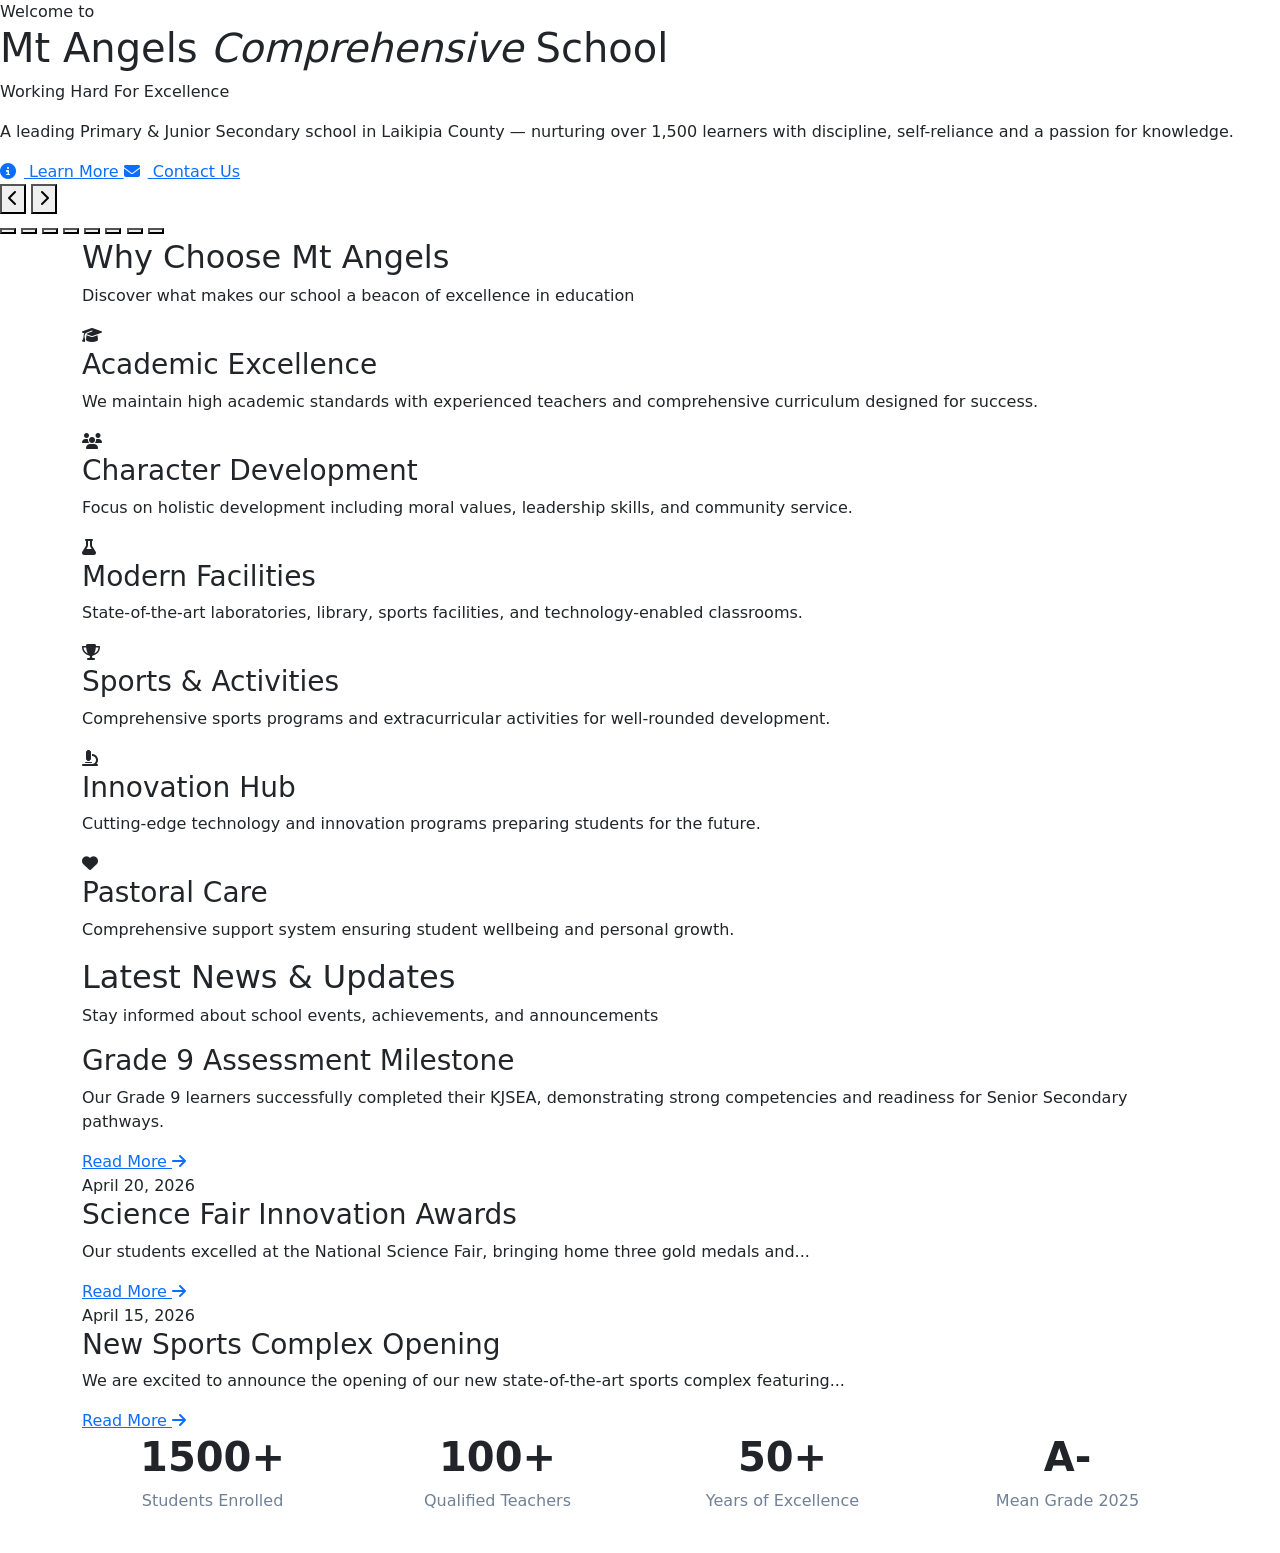
==== school-website/src/main/resources/templates/index.html @ 26427a37 "Add modern school website with Spring Boot and Thymeleaf" ====
<!DOCTYPE html>
<html xmlns:th="http://www.thymeleaf.org">
<head>
    <meta charset="UTF-8">
    <meta name="viewport" content="width=device-width, initial-scale=1.0">
    <title>Mt Angels Comprehensive School - In God We Trust</title>
    <meta name="description" content="Mt Angels Comprehensive School - Providing quality education with a focus on academic excellence, character development, and innovation.">
    <!-- Bootstrap CSS -->
    <link href="https://cdn.jsdelivr.net/npm/bootstrap@5.3.0/dist/css/bootstrap.min.css" rel="stylesheet">
    <!-- Google Fonts -->
    <link href="https://fonts.googleapis.com/css2?family=Inter:wght@300;400;500;600;700;800&display=swap" rel="stylesheet">
    <!-- Font Awesome Icons -->
    <link rel="stylesheet" href="https://cdnjs.cloudflare.com/ajax/libs/font-awesome/6.4.0/css/all.min.css">
    <!-- Custom CSS -->
    <link rel="stylesheet" th:href="@{/css/minimal.css}">
</head>
<body>

    <!-- MODERN NAVBAR -->
    <div th:replace="~{fragments/navbar :: navbar(activePage='home')}"></div>

    <!-- HERO CAROUSEL -->
    <section class="hero hero-carousel">
        <!-- Background slides (auto-crossfade) -->
        <div class="hero-slides">
            <div class="hero-slide active" style="background-image: url('/images/hero/slide-1.jpeg');"></div>
            <div class="hero-slide" style="background-image: url('/images/hero/slide-2.jpeg');"></div>
            <div class="hero-slide" style="background-image: url('/images/hero/slide-3.jpeg');"></div>
            <div class="hero-slide" style="background-image: url('/images/hero/slide-4.jpeg');"></div>
            <div class="hero-slide" style="background-image: url('/images/hero/slide-5.jpeg');"></div>
             <div class="hero-slide" style="background-image: url('/images/hero/slide-6.jpeg');"></div>
            <div class="hero-slide" style="background-image: url('/images/hero/slide-7.jpeg');"></div>
            <div class="hero-slide" style="background-image: url('/images/hero/slide-8.jpeg');"></div>

        </div>

        <!-- Dark gradient overlay for text legibility -->
        <div class="hero-overlay"></div>

        <!-- Foreground text (always visible, anchored left) -->
        <div class="hero-content hero-content-left">
            <span class="hero-eyebrow">Welcome to</span>
            <h1>Mt Angels <em>Comprehensive</em> School</h1>
            <p class="subtitle">Working Hard For Excellence</p>
            <p class="hero-lead">A leading Primary &amp; Junior Secondary school in Laikipia County &mdash; nurturing over 1,500 learners with discipline, self-reliance and a passion for knowledge.</p>
            <div class="hero-buttons">
                <a href="/about" class="btn-hero btn-primary-hero">
                    <i class="fas fa-info-circle me-2"></i>
                    Learn More
                </a>
                <a href="/contact" class="btn-hero btn-outline-hero">
                    <i class="fas fa-envelope me-2"></i>
                    Contact Us
                </a>
            </div>
        </div>

        <!-- Prev / Next arrow controls -->
        <button type="button" class="hero-arrow hero-arrow-prev" aria-label="Previous slide">
            <i class="fas fa-chevron-left"></i>
        </button>
        <button type="button" class="hero-arrow hero-arrow-next" aria-label="Next slide">
            <i class="fas fa-chevron-right"></i>
        </button>

        <!-- Slide indicators -->
        <div class="hero-indicators">
            <button type="button" class="hero-dot active" data-slide="0" aria-label="Slide 1"></button>
            <button type="button" class="hero-dot" data-slide="1" aria-label="Slide 2"></button>
            <button type="button" class="hero-dot" data-slide="2" aria-label="Slide 3"></button>
            <button type="button" class="hero-dot" data-slide="3" aria-label="Slide 4"></button>
            <button type="button" class="hero-dot" data-slide="4" aria-label="Slide 5"></button>
            <button type="button" class="hero-dot" data-slide="5" aria-label="Slide 6"></button>
            <button type="button" class="hero-dot" data-slide="6" aria-label="Slide 7"></button>
            <button type="button" class="hero-dot" data-slide="7" aria-label="Slide 8"></button>
        </div>
    </section>

    <!-- FEATURED SECTIONS -->
    <section class="featured-section">
        <div class="container">
            <h2 class="section-title">Why Choose Mt Angels</h2>
            <p class="section-subtitle">Discover what makes our school a beacon of excellence in education</p>
            <div class="feature-grid">
                <div class="feature-card">
                    <div class="feature-icon">
                        <i class="fas fa-graduation-cap"></i>
                    </div>
                    <h3 class="feature-title">Academic Excellence</h3>
                    <p class="feature-description">We maintain high academic standards with experienced teachers and comprehensive curriculum designed for success.</p>
                </div>
                <div class="feature-card">
                    <div class="feature-icon">
                        <i class="fas fa-users"></i>
                    </div>
                    <h3 class="feature-title">Character Development</h3>
                    <p class="feature-description">Focus on holistic development including moral values, leadership skills, and community service.</p>
                </div>
                <div class="feature-card">
                    <div class="feature-icon">
                        <i class="fas fa-flask"></i>
                    </div>
                    <h3 class="feature-title">Modern Facilities</h3>
                    <p class="feature-description">State-of-the-art laboratories, library, sports facilities, and technology-enabled classrooms.</p>
                </div>
                <div class="feature-card">
                    <div class="feature-icon">
                        <i class="fas fa-trophy"></i>
                    </div>
                    <h3 class="feature-title">Sports & Activities</h3>
                    <p class="feature-description">Comprehensive sports programs and extracurricular activities for well-rounded development.</p>
                </div>
                <div class="feature-card">
                    <div class="feature-icon">
                        <i class="fas fa-microscope"></i>
                    </div>
                    <h3 class="feature-title">Innovation Hub</h3>
                    <p class="feature-description">Cutting-edge technology and innovation programs preparing students for the future.</p>
                </div>
                <div class="feature-card">
                    <div class="feature-icon">
                        <i class="fas fa-heart"></i>
                    </div>
                    <h3 class="feature-title">Pastoral Care</h3>
                    <p class="feature-description">Comprehensive support system ensuring student wellbeing and personal growth.</p>
                </div>
            </div>
        </div>
    </section>

    <!-- NEWS & ANNOUNCEMENTS -->
    <section class="news-section">
        <div class="container">
            <h2 class="section-title">Latest News & Updates</h2>
            <p class="section-subtitle">Stay informed about school events, achievements, and announcements</p>
            <div class="news-grid">
                <div class="news-card">
                    <div class="news-image"></div>
                    <div class="news-content">
                     <h3 class="news-title">Grade 9 Assessment Milestone</h3>
<p class="news-excerpt">
Our Grade 9 learners successfully completed their KJSEA, demonstrating strong competencies and readiness for Senior Secondary pathways.
</p>
<a href="#" class="read-more">Read More <i class="fas fa-arrow-right"></i></a>
                    </div>
                </div>
                <div class="news-card">
                    <div class="news-image"></div>
                    <div class="news-content">
                        <div class="news-date">April 20, 2026</div>
                        <h3 class="news-title">Science Fair Innovation Awards</h3>
                        <p class="news-excerpt">Our students excelled at the National Science Fair, bringing home three gold medals and...</p>
                        <a href="#" class="read-more">Read More <i class="fas fa-arrow-right"></i></a>
                    </div>
                </div>
                <div class="news-card">
                    <div class="news-image"></div>
                    <div class="news-content">
                        <div class="news-date">April 15, 2026</div>
                        <h3 class="news-title">New Sports Complex Opening</h3>
                        <p class="news-excerpt">We are excited to announce the opening of our new state-of-the-art sports complex featuring...</p>
                        <a href="#" class="read-more">Read More <i class="fas fa-arrow-right"></i></a>
                    </div>
                </div>
            </div>
        </div>
    </section>

    <!-- QUICK STATS -->
    <section class="featured-section">
        <div class="container">
            <div class="row text-center">
                <div class="col-md-3 col-6 mb-4">
                    <h3 style="color: var(--primary-color); font-size: 2.5rem; font-weight: 800;">1500+</h3>
                    <p style="color: #718096;">Students Enrolled</p>
                </div>
                <div class="col-md-3 col-6 mb-4">
                    <h3 style="color: var(--primary-color); font-size: 2.5rem; font-weight: 800;">100+</h3>
                    <p style="color: #718096;">Qualified Teachers</p>
                </div>
                <div class="col-md-3 col-6 mb-4">
                    <h3 style="color: var(--primary-color); font-size: 2.5rem; font-weight: 800;">50+</h3>
                    <p style="color: #718096;">Years of Excellence</p>
                </div>
                <div class="col-md-3 col-6 mb-4">
                    <h3 style="color: var(--primary-color); font-size: 2.5rem; font-weight: 800;">A-</h3>
                    <p style="color: #718096;">Mean Grade 2025</p>
                </div>
            </div>
        </div>
    </section>

    <!-- FOOTER -->
    <div th:replace="~{fragments/footer :: footer}"></div>

    <!-- Bootstrap JS -->
    <script src="https://cdn.jsdelivr.net/npm/bootstrap@5.3.0/dist/js/bootstrap.bundle.min.js"></script>
    <!-- Custom JavaScript -->
    <script>
        // Hero carousel auto-rotate + dot navigation
        (function() {
            const slides = document.querySelectorAll('.hero-slide');
            const dots = document.querySelectorAll('.hero-dot');
            if (!slides.length) return;
            let current = 0;
            let timer;
            const INTERVAL = 5000;

            function show(idx) {
                slides[current].classList.remove('active');
                dots[current] && dots[current].classList.remove('active');
                current = (idx + slides.length) % slides.length;
                slides[current].classList.add('active');
                dots[current] && dots[current].classList.add('active');
            }
            function next() { show(current + 1); }
            function start() { timer = setInterval(next, INTERVAL); }
            function stop() { clearInterval(timer); }

            dots.forEach((dot, i) => {
                dot.addEventListener('click', () => { stop(); show(i); start(); });
            });

            const prevBtn = document.querySelector('.hero-arrow-prev');
            const nextBtn = document.querySelector('.hero-arrow-next');
            if (prevBtn) prevBtn.addEventListener('click', () => { stop(); show(current - 1); start(); });
            if (nextBtn) nextBtn.addEventListener('click', () => { stop(); show(current + 1); start(); });

            start();
        })();

        // Navbar scroll effect
        window.addEventListener('scroll', function() {
            const navbar = document.querySelector('.navbar');
            if (window.scrollY > 50) {
                navbar.classList.add('scrolled');
            } else {
                navbar.classList.remove('scrolled');
            }
        });

        // Smooth scroll for anchor links
        document.querySelectorAll('a[href^="#"]').forEach(anchor => {
            anchor.addEventListener('click', function (e) {
                e.preventDefault();
                const target = document.querySelector(this.getAttribute('href'));
                if (target) {
                    target.scrollIntoView({
                        behavior: 'smooth',
                        block: 'start'
                    });
                }
            });
        });

        // Add animation on scroll
        const observerOptions = {
            threshold: 0.1,
            rootMargin: '0px 0px -50px 0px'
        };

        const observer = new IntersectionObserver(function(entries) {
            entries.forEach(entry => {
                if (entry.isIntersecting) {
                    entry.target.style.opacity = '1';
                    entry.target.style.transform = 'translateY(0)';
                }
            });
        }, observerOptions);

        // Observe feature cards and news cards
        document.querySelectorAll('.feature-card, .news-card').forEach(card => {
            card.style.opacity = '0';
            card.style.transform = 'translateY(30px)';
            card.style.transition = 'opacity 0.6s ease, transform 0.6s ease';
            observer.observe(card);
        });
    </script>
</body>
</html>
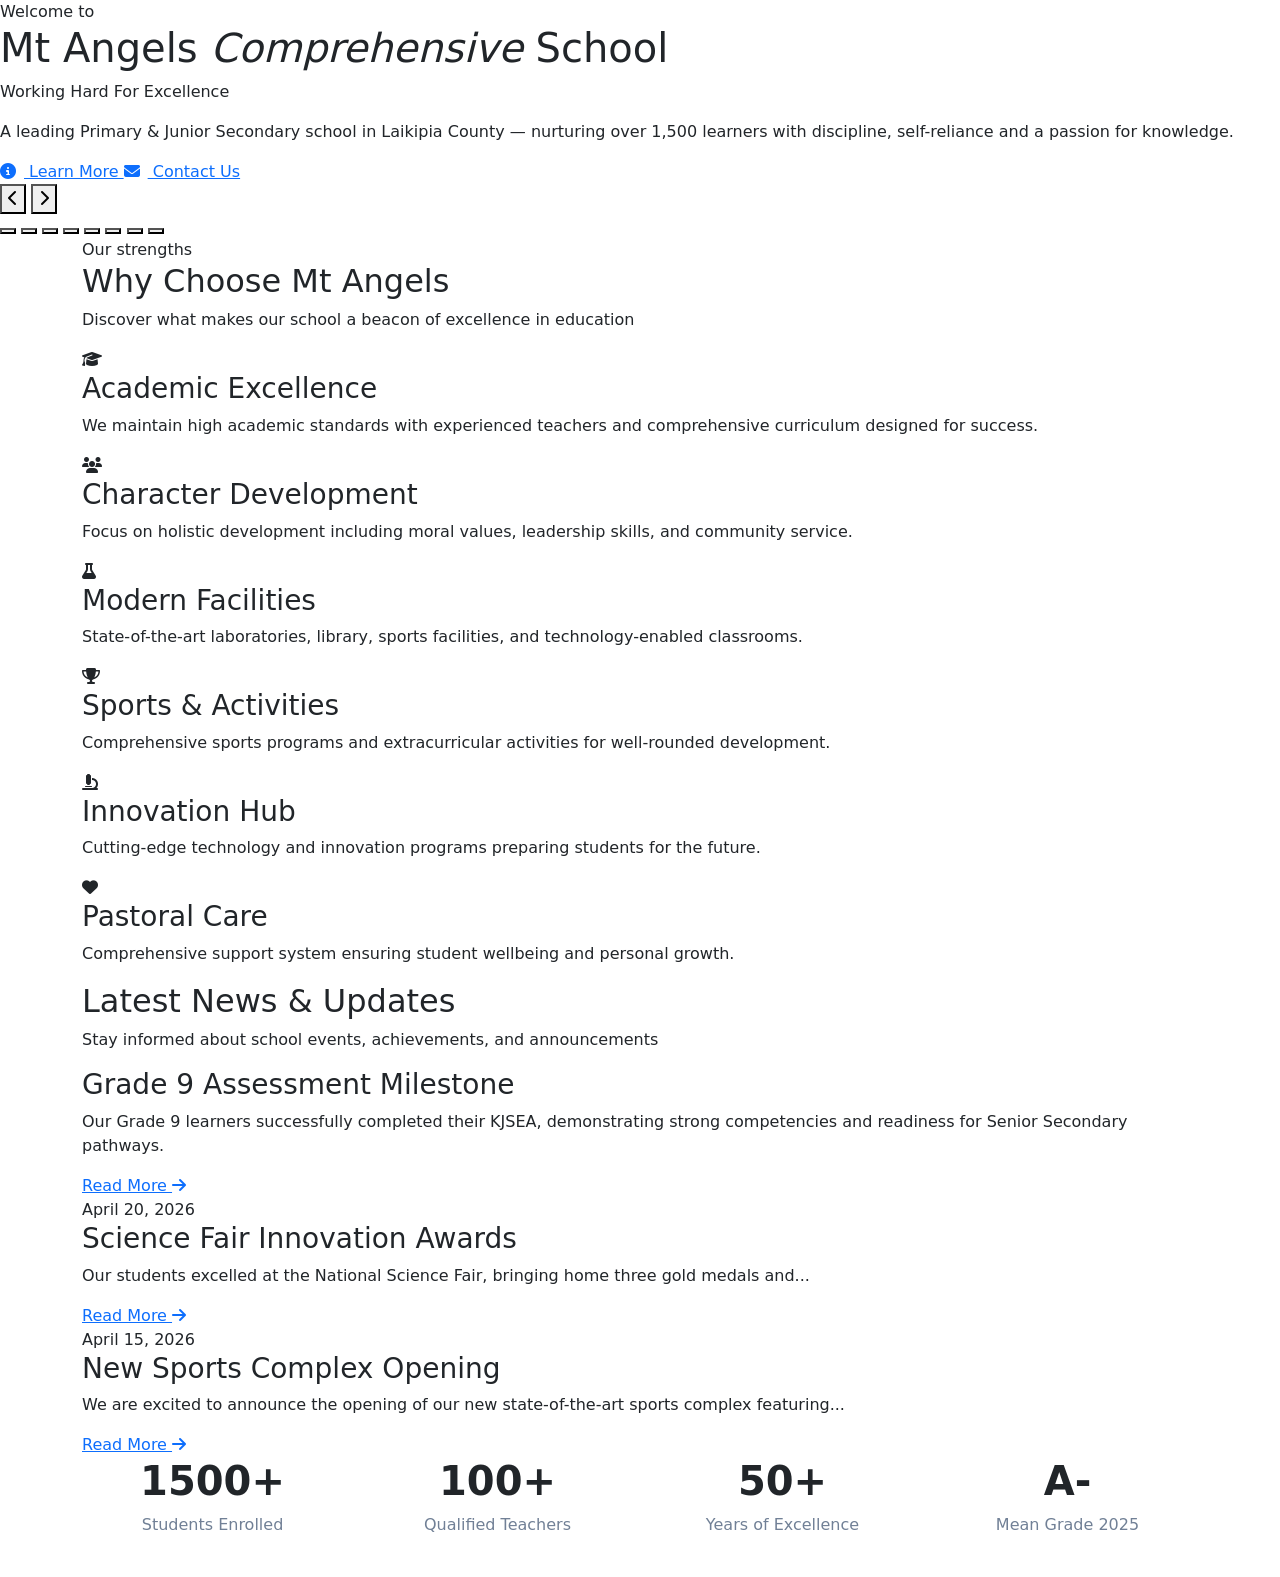
==== commit b1196107: "Fix deployment config: remove file: paths, add render.yaml, remove MySQL dep" ====
--- a/school-website/src/main/resources/templates/index.html
+++ b/school-website/src/main/resources/templates/index.html
@@ -76,12 +76,20 @@
         </div>
     </section>
 
-    <!-- FEATURED SECTIONS -->
-    <section class="featured-section">
-        <div class="container">
-            <h2 class="section-title">Why Choose Mt Angels</h2>
-            <p class="section-subtitle">Discover what makes our school a beacon of excellence in education</p>
-            <div class="feature-grid">
+    <!-- WHY CHOOSE US — showcase -->
+    <section class="featured-section features-showcase" aria-labelledby="why-heading">
+        <div class="features-showcase__bg" aria-hidden="true">
+            <span class="features-showcase__orb features-showcase__orb--1"></span>
+            <span class="features-showcase__orb features-showcase__orb--2"></span>
+            <span class="features-showcase__orb features-showcase__orb--3"></span>
+        </div>
+        <div class="container position-relative">
+            <header class="features-showcase__header">
+                <span class="features-showcase__eyebrow">Our strengths</span>
+                <h2 id="why-heading" class="section-title features-showcase__title">Why Choose Mt Angels</h2>
+                <p class="section-subtitle features-showcase__subtitle">Discover what makes our school a beacon of excellence in education</p>
+            </header>
+            <div class="features-showcase__grid">
                 <div class="feature-card">
                     <div class="feature-icon">
                         <i class="fas fa-graduation-cap"></i>
